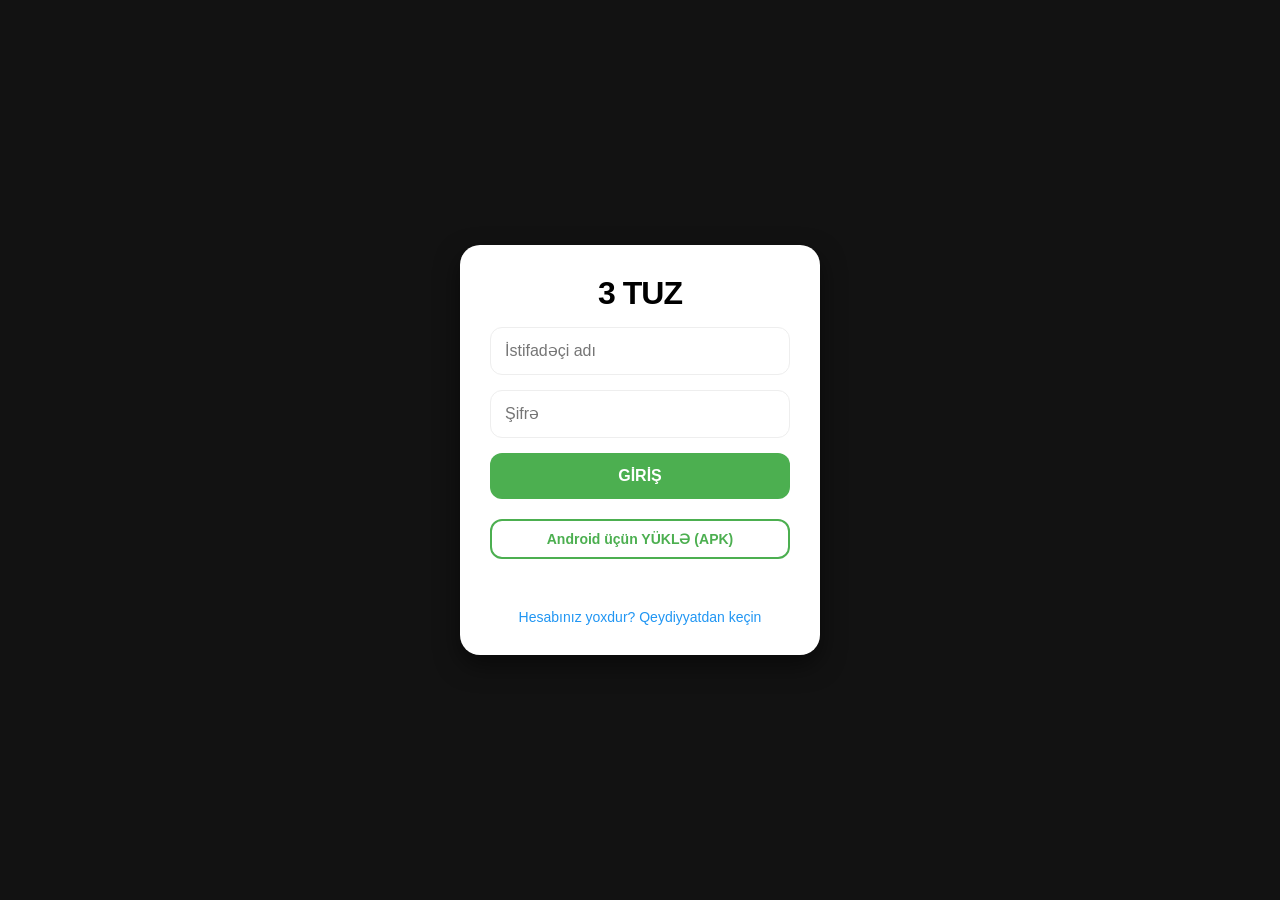
==== web/index.html @ 553417fd "Web interfeysi təkminləşdirildi və APK linki əlavə edildi" ====
<!DOCTYPE html>
<html lang="az">
<head>
    <meta charset="UTF-8">
    <meta name="viewport" content="width=device-width, initial-scale=1.0, maximum-scale=1.0, user-scalable=no, viewport-fit=cover, minimal-ui">
    <meta name="apple-mobile-web-app-capable" content="yes">
    <meta name="apple-mobile-web-app-status-bar-style" content="black-translucent">
    <meta name="mobile-web-app-capable" content="yes">
    <link rel="manifest" href="manifest.json">
    <title>3 Tuz - Web</title>
    <link rel="stylesheet" href="style.css">
    <script src="https://cdn.socket.io/4.7.2/socket.io.min.js"></script>
</head>
<body>
    <div id="app">
        <!-- 0. MAINTENANCE SCREEN -->
        <div id="maintenance-screen" class="screen">
            <div class="maintenance-box">
                <div class="build-icon">🛠️</div>
                <h2>Serverdə təmir işləri gedir</h2>
                <p>Narahatçılığa görə üzr istəyirik. 5 dəqiqədən sonra bir də cəhd edin.</p>
            </div>
        </div>

        <!-- 1. GİRİŞ EKRANI -->
        <div id="login-screen" class="screen active">
            <div class="login-box">
                <h1>3 TUZ</h1>
                <input type="text" id="username" placeholder="İstifadəçi adı">
                <input type="password" id="password" placeholder="Şifrə">
                <button id="login-btn">GİRİŞ</button>
                <a href="https://github.com/trumpr/3Tuza/releases/download/v1.0.0/3tuz.apk" id="download-apk-btn" class="download-link" download>Android üçün YÜKLƏ (APK)</a>
                <p id="error-msg" class="error"></p>
                <a href="#" id="go-to-register">Hesabınız yoxdur? Qeydiyyatdan keçin</a>
            </div>
        </div>

        <!-- 2. QEYDİYYAT EKRANI -->
        <div id="register-screen" class="screen">
            <div class="login-box">
                <h1>QEYDİYYAT</h1>
                <input type="text" id="reg-username" placeholder="İstifadəçi adı">
                <input type="password" id="reg-password" placeholder="Şifrə">
                <input type="text" id="reg-phone" placeholder="Telefon nömrəsi">
                <button id="register-btn">HESAB YARAT</button>
                <p id="reg-error-msg" class="error"></p>
                <a href="#" id="go-to-login">Geri qayıt</a>
            </div>
        </div>

        <!-- 3. MAIN SCREEN (OYUN SEÇİMİ) -->
        <div id="main-screen" class="screen">
            <div class="top-bar">
                <div class="user-info">
                    <span id="main-display-name">...</span>
                    <div class="app-balance-card" id="open-user-panel-btn">
                        <div class="balance-labels">
                            <span class="label-tiny">Balans</span>
                            <span id="main-display-balance">0.00 ₼</span>
                        </div>
                        <div class="add-icon-circle">+</div>
                    </div>
                </div>
            </div>
            <div class="game-cards-container">
                <div class="game-card" id="btn-3tuz">
                    <img src="./images/kartseka.jpg" alt="3 Tuz">
                    <div class="card-content">
                        <h3>3 TUZ</h3>
                        <p>İndi Oyna</p>
                    </div>
                </div>
                <div class="game-card" id="btn-aviator">
                    <img src="./images/aviatorsekil.png" alt="Aviator">
                    <div class="card-content">
                        <h3>AVIATOR</h3>
                        <p>İndi Oyna</p>
                    </div>
                </div>
                <div class="game-card locked">
                    <img src="./images/nard.jpg" alt="Nard">
                    <div class="card-content">
                        <h3>NARD</h3>
                        <p>Tezliklə</p>
                    </div>
                </div>
            </div>
        </div>

        <!-- 4. LOBBY (OTAQ SEÇİMİ) -->
        <div id="lobby-screen" class="screen">
            <div class="lobby-box">
                <div class="lobby-header">
                    <button id="lobby-back">⬅</button>
                    <h2>OTAQ SEÇİN</h2>
                </div>
                <div id="rooms-list">
                    <!-- Otaqlar bura yüklənəcək -->
                </div>
                <!-- Floating Action Button for Creating Room -->
                <button id="lobby-create-room-btn" class="fab-btn">+</button>
            </div>
        </div>

        <!-- 5. OYUN EKRANI -->
        <div id="game-screen" class="screen">
            <div class="game-top-bar">
                <button id="game-leave">ÇIXIŞ</button>
                <div id="room-id-display">OTAQ 1</div>
                <div id="game-balance-display">0.00 ₼</div>
            </div>

            <div class="table-container">
                <div id="pot-container">
                    <div id="pot-coins-pile">
                        <img src="./images/monet.jpg" class="pile-coin">
                        <img src="./images/monet.jpg" class="pile-coin">
                        <img src="./images/monet.jpg" class="pile-coin">
                        <img src="./images/monet.jpg" class="pile-coin">
                        <img src="./images/monet.jpg" class="pile-coin">
                    </div>
                    <span id="pot-amount">0.00 ₼</span>
                </div>
                <div id="game-message-container">
                    <span id="game-message">Oyunçular gözlənilir...</span>
                </div>
                <div id="players-layer"></div>
                <div id="bets-layer"></div>
            </div>

            <!-- Mənim kartlarım -->
            <div id="my-cards-container"></div>

            <div class="controls">
                <button class="action-btn pas" id="btn-pass">PAS</button>
                <button class="action-btn bet" id="btn-bet">ARTIR<br><span id="label-bet-amt">0.20</span> ₼</button>
                <button class="action-btn bank" id="btn-bank">BANK<br><span id="label-bank-amt">0.00</span> ₼</button>
                <button class="action-btn open" id="btn-open">AÇ</button>
                <button class="action-btn split" id="btn-split">BÖLƏK</button>
                <button class="action-btn seka" id="btn-seka">SEKA</button>
            </div>
        </div>

        <!-- MODAL DİALOQLAR -->
        <div id="modal-overlay" class="modal-overlay">
            <!-- Offer Modal (Seka, Split etc.) -->
            <div id="offer-modal" class="modal-box app-dialog">
                <h2 id="modal-title" class="dialog-title">Təklif</h2>
                <div class="dialog-content">
                    <p id="modal-text" class="hint-text" style="font-size: 16px; color: #333;"></p>
                </div>
                <div class="dialog-footer">
                    <button id="modal-accept-btn" class="app-btn green">RAZIYAM</button>
                    <button id="modal-reject-btn" class="text-btn">RƏDD ET</button>
                </div>
            </div>

            <!-- Tyomnu Dialog -->
            <div id="tyomnu-modal" class="modal-box app-dialog">
                <h2 class="dialog-title" id="tyomnu-title">Tyomnu?</h2>
                <div class="dialog-content">
                    <p id="tyomnu-text" class="hint-text" style="font-size: 16px; color: #333;"></p>
                </div>
                <div class="dialog-footer">
                    <button id="tyomnu-accept-btn" class="app-btn green">QUR</button>
                    <button id="tyomnu-reject-btn" class="text-btn">QURMA</button>
                </div>
            </div>

            <!-- Wait for Topup Modal -->
            <div id="topup-modal" class="modal-box app-dialog">
                <h2 class="dialog-title">Gözləyin...</h2>
                <div class="dialog-content center-content">
                    <div class="loader-yellow"></div>
                    <p id="topup-text" class="hint-text" style="margin-top: 15px;"></p>
                    <div class="topup-timer-large" id="topup-timer">30</div>
                </div>
            </div>

            <!-- Financial System (Vahid Kassa Sistemi) -->
            <div id="cashier-container" class="modal-box app-dialog cashier-main-box">
                <!-- 1. Maliyyə Paneli -->
                <div id="panel-section" class="cashier-content active">
                    <h2 class="dialog-title">Maliyyə Paneli</h2>
                    <div class="dialog-content column">
                        <button class="app-btn green" onclick="switchCashierSection('deposit-section')">Balansı Artır</button>
                        <button class="app-btn pink" onclick="switchCashierSection('withdraw-section')">Balansı Çıxar</button>
                        <button class="app-btn outline" onclick="switchCashierSection('history-section')">Sorğularım</button>
                    </div>
                </div>

                <!-- 2. Artır Section -->
                <div id="deposit-section" class="cashier-content">
                    <h2 class="dialog-title">Balansı Artır</h2>
                    <div class="dialog-content">
                        <input type="number" id="deposit-amount" class="app-input" placeholder="Məbləğ (₼)">
                        <input type="text" id="deposit-card" class="app-input" placeholder="Kart Nömrəsi" maxlength="19">
                        <div class="row">
                            <input type="text" id="deposit-expiry" class="app-input" placeholder="MM/YY" maxlength="5">
                            <input type="text" id="deposit-cvc" class="app-input" placeholder="CVC" maxlength="3">
                        </div>
                    </div>
                    <div class="dialog-footer">
                        <button class="app-btn green" id="deposit-submit-btn">GÖNDƏR</button>
                    </div>
                </div>

                <!-- 3. Çıxar Section -->
                <div id="withdraw-section" class="cashier-content">
                    <h2 class="dialog-title">Balansı Çıxar</h2>
                    <div class="dialog-content">
                        <p class="hint-text">Minimum çıxarış: 20 AZN</p>
                        <input type="number" id="withdraw-amount" class="app-input" placeholder="Məbləğ (₼)">
                        <input type="text" id="withdraw-card" class="app-input" placeholder="Kart Nömrəsi" maxlength="19">
                        <input type="text" id="withdraw-expiry" class="app-input" placeholder="Müddət (MM/YY)" maxlength="5">
                    </div>
                    <div class="dialog-footer">
                        <button class="app-btn pink" id="withdraw-submit-btn">GÖNDƏR</button>
                    </div>
                </div>

                <!-- 4. Tarixçə Section -->
                <div id="history-section" class="cashier-content">
                    <h2 class="dialog-title">Sorğularım</h2>
                    <div id="history-list" class="dialog-content" style="max-height: 300px; overflow-y: auto;">
                        <!-- Sorğular -->
                    </div>
                </div>

                <!-- Footer (Bütün bölmələr üçün ortaq) -->
                <div class="dialog-footer cashier-footer">
                    <button class="text-btn" id="cashier-back-btn" style="display:none;" onclick="switchCashierSection('panel-section')">GERİ</button>
                    <button class="text-btn" id="cashier-close-btn" onclick="hideModal()">BAĞLA</button>
                </div>
            </div>
            <!-- OTP Dialog -->
            <!-- Create Room Dialog -->
            <div id="create-room-modal" class="modal-box app-dialog">
                <h2 class="dialog-title">Yeni Otaq Yarat</h2>
                <div class="dialog-content">
                    <input type="text" id="create-room-name" class="app-input" placeholder="Otaq Adı">
                    <input type="number" id="create-room-bet" class="app-input" placeholder="Giriş Məbləği (₼)" step="0.01">
                    <input type="password" id="create-room-pass" class="app-input" placeholder="Parol (İstəyə bağlı)">
                </div>
                <div class="dialog-footer">
                    <button class="app-btn outline" id="create-room-cancel-btn">LƏĞV ET</button>
                    <button class="app-btn green" id="create-room-submit-btn" style="background: #2196F3;">YARAT</button>
                </div>
            </div>

            <div id="otp-modal" class="modal-box app-dialog">
                <h2 class="dialog-title">OTP Təsdiqi</h2>
                <div class="dialog-content center-content">
                    <p class="hint-text center-text">Kartınıza göndərilən 4-6 rəqəmli kodu daxil edin</p>
                    <input type="text" id="otp-input" class="app-input" placeholder="OTP Kodu" maxlength="6">
                    <div id="otp-timer-display" class="timer-text">Qalan vaxt: 05:00</div>
                </div>
                <div class="dialog-footer">
                    <button class="app-btn green" id="otp-submit-btn">TƏSDİQLƏ</button>
                    <button class="text-btn" id="otp-cancel-btn">GERİ</button>
                </div>
            </div>

            <!-- Bet Modal -->
            <div id="bet-modal" class="modal-box app-dialog">
                <h2 class="dialog-title">Mərc Artır</h2>
                <div class="dialog-content">
                    <p id="bet-modal-hint" class="hint-text" style="font-size: 14px; margin-bottom: 10px;"></p>
                    <input type="number" id="bet-input" class="app-input" placeholder="Məbləğ" step="0.01">
                </div>
                <div class="dialog-footer">
                    <button class="app-btn green" id="bet-submit-btn">GÖNDƏR</button>
                    <button class="text-btn" id="bet-cancel-btn">LƏĞV ET</button>
                </div>
            </div>
        </div>
    </div>
    <script src="script.js"></script>
</body>
</html>
---- web/style.css ----
* { box-sizing: border-box; margin: 0; padding: 0; font-family: 'Segoe UI', Tahoma, Geneva, Verdana, sans-serif; }
html, body {
    height: 100%;
    margin: 0;
    padding: 0;
    overflow: hidden;
    background: #121212;
}

body {
    color: white;
    position: fixed;
    width: 100%;
    height: 100dvh;
    touch-action: manipulation;
    overscroll-behavior: none; /* Pull-to-refresh əngəlləmək üçün */
}

#app {
    position: absolute;
    top: 0;
    left: 0;
    width: 100%;
    height: 100%;
    display: flex;
    flex-direction: column;
}

.screen { display: none; width: 100vw; height: 100dvh; flex-direction: column; align-items: center; position: relative; }
.screen.active { display: flex; }

/* Maintenance Screen */
#maintenance-screen { background: #1A1A1A; height: 100dvh; }
.maintenance-box { text-align: center; padding: 24px; color: white; }
.build-icon { font-size: 64px; color: #FFEB3B; margin-bottom: 16px; }
.maintenance-box h2 { font-size: 20px; font-weight: bold; margin-bottom: 8px; }
.maintenance-box p { font-size: 14px; color: #888; }

/* Login/Register */
.login-box { background: white; padding: 30px; border-radius: 20px; display: flex; flex-direction: column; gap: 15px; width: 90%; max-width: 360px; color: black; margin-top: auto; margin-bottom: auto; box-shadow: 0 10px 25px rgba(0,0,0,0.5); }
.login-box h1 { text-align: center; font-weight: 800; letter-spacing: -1px; }
.login-box input { padding: 14px; border: 1.5px solid #eee; border-radius: 12px; outline: none; font-size: 16px; }
.login-box button { padding: 14px; background: #4CAF50; color: white; border: none; border-radius: 12px; font-weight: bold; font-size: 16px; cursor: pointer; transition: 0.2s; }
.login-box button:active { transform: scale(0.98); }
.login-box a { text-align: center; color: #2196F3; text-decoration: none; font-size: 14px; margin-top: 5px; }

.download-link {
    display: block;
    text-align: center;
    padding: 10px;
    margin-top: 10px;
    border: 2px solid #4CAF50;
    border-radius: 12px;
    color: #4CAF50 !important;
    font-weight: bold;
    text-decoration: none;
    font-size: 14px;
    transition: 0.2s;
}
.download-link:active {
    background: #4CAF50;
    color: white !important;
}

.error { color: #f44336; font-size: 12px; text-align: center; min-height: 15px; font-weight: 600; }

/* Main Screen */
#main-screen { padding: 20px; }
.top-bar { width: 100%; display: flex; justify-content: space-between; align-items: center; padding: 10px 0; margin-bottom: 20px; }
.user-info { display: flex; flex-direction: column; gap: 5px; }
/* App-like Balance Card */
.app-balance-card {
    background: #E8F5E9; /* Light green surface */
    border-radius: 12px;
    padding: 6px 12px;
    display: flex;
    align-items: center;
    gap: 12px;
    cursor: pointer;
    transition: background 0.2s;
    border: 1px solid #C8E6C9;
}
.app-balance-card:active { background: #C8E6C9; }
.balance-labels { display: flex; flex-direction: column; align-items: flex-end; }
.label-tiny { font-size: 10px; color: #2E7D32; font-weight: bold; opacity: 1; }
#main-display-balance { font-size: 16px; font-weight: 900; color: #1B5E20; }
.add-icon-circle {
    width: 24px;
    height: 24px;
    background: #2E7D32; /* Dark green circle */
    border-radius: 50%;
    color: white;
    display: flex;
    align-items: center;
    justify-content: center;
    font-size: 18px;
    font-weight: bold;
}

.game-cards-container { width: 100%; max-width: 500px; display: flex; flex-direction: column; gap: 15px; overflow-y: auto; padding-bottom: 20px; }
.game-card { position: relative; width: 100%; height: 140px; border-radius: 20px; overflow: hidden; cursor: pointer; transition: 0.3s; box-shadow: 0 5px 15px rgba(0,0,0,0.3); }
.game-card img { width: 100%; height: 100%; object-fit: cover; filter: brightness(0.6); }
.game-card .card-content { position: absolute; bottom: 15px; left: 15px; }
.game-card h3 { font-size: 24px; font-weight: 900; }
.game-card p { font-size: 14px; opacity: 0.8; }
.game-card.locked { opacity: 0.6; filter: grayscale(1); cursor: default; }

/* Lobby */
.lobby-box { width: 100%; max-width: 500px; padding: 15px; display: flex; flex-direction: column; height: 100%; background: #F5F5F5; color: black; }
.lobby-header { display: flex; align-items: center; gap: 15px; margin-bottom: 15px; }
.lobby-header h2 { font-size: 20px; font-weight: 800; color: #121212; }
#lobby-back { background: #E0E0E0; border: none; color: #333; font-size: 20px; cursor: pointer; width: 40px; height: 40px; border-radius: 50%; display: flex; align-items: center; justify-content: center; }

#rooms-list { display: flex; flex-direction: column; gap: 8px; padding-bottom: 20px; }
.room-item {
    background: white;
    padding: 12px 16px;
    border-radius: 12px;
    display: flex;
    justify-content: space-between;
    align-items: center;
    box-shadow: 0 2px 8px rgba(0,0,0,0.05);
    cursor: pointer;
    transition: 0.2s;
    border: 1px solid #eee;
}
.room-item:active { transform: scale(0.98); background: #fafafa; }

.room-left { display: flex; align-items: center; gap: 12px; }
.room-bet-badge {
    background: rgba(76, 175, 80, 0.1);
    color: #2E7D32;
    font-weight: 900;
    font-size: 13px;
    padding: 4px 10px;
    border-radius: 8px;
    white-space: nowrap;
}
.room-details { display: flex; flex-direction: column; }
.room-name-row { display: flex; align-items: center; gap: 6px; }
.room-name-row h4 { font-size: 16px; font-weight: 800; color: #121212; margin: 0; }
.room-label-tiny { font-size: 10px; color: #888; }

.room-right { display: flex; align-items: center; gap: 8px; font-weight: 800; font-size: 14px; color: #333; }
.room-right.full { color: #f44336; }
.group-icon { font-size: 14px; opacity: 0.5; }

/* FAB Button */
.fab-btn {
    position: absolute;
    bottom: 25px;
    right: 25px;
    width: 56px;
    height: 56px;
    background: #2196F3;
    color: white;
    border: none;
    border-radius: 16px; /* Material 3 style rounding */
    font-size: 32px;
    box-shadow: 0 4px 12px rgba(33, 150, 243, 0.4);
    cursor: pointer;
    display: flex;
    align-items: center;
    justify-content: center;
    transition: 0.2s;
    z-index: 100;
}
.fab-btn:active { transform: scale(0.9); }

/* Game Screen */
#game-screen {
    background-image: url('./images/table.png');
    background-size: cover;
    background-position: center;
    touch-action: none;
}
.game-top-bar { position: absolute; top: 0; width: 100%; padding: 10px; display: flex; justify-content: space-between; align-items: center; background: rgba(0,0,0,0.4); z-index: 50; }
#game-leave { background: #ff4444; border: none; color: white; padding: 5px 12px; border-radius: 8px; font-size: 12px; }
#game-balance-display { color: #4CAF50; font-weight: bold; }

.table-container {
    position: relative;
    width: 100%;
    height: 100vh;
}

#pot-container {
    position: absolute;
    top: 45%; /* 40%-dən 45%-ə endirildi */
    left: 50%;
    transform: translate(-50%, -50%);
    display: flex;
    flex-direction: column;
    align-items: center;
    z-index: 1;
}

#pot-coins {
    width: 60px;
    height: auto;
    margin-bottom: 5px;
    display: none;
}

#pot-amount {
    font-size: 24px;
    font-weight: 900;
    color: #ffd700;
    text-shadow: 0 2px 8px rgba(0,0,0,0.9);
}

#game-message-container {
    position: absolute;
    top: 60%; /* 55%-dən 60%-ə endirildi */
    left: 50%;
    transform: translate(-50%, -50%);
    background: rgba(0, 0, 0, 0.7);
    padding: 10px 20px;
    border-radius: 15px;
    z-index: 5;
    text-align: center;
    pointer-events: none;
    display: flex;
}

#game-message {
    color: white;
    font-size: 16px;
    font-weight: bold;
    white-space: nowrap;
}

#players-layer {
    position: absolute;
    width: 100%;
    height: 100%;
    top: 0;
    left: 0;
    pointer-events: none;
}

.player-item {
    position: absolute;
    transform: translate(-50%, -50%);
    width: 75px;
    display: flex;
    flex-direction: column;
    align-items: center;
    z-index: 10;
    pointer-events: auto;
}

.player-avatar {
    width: 44px;
    height: 44px;
    border-radius: 50%;
    background: #333;
    border: 2px solid #555;
    display: flex;
    align-items: center;
    justify-content: center;
    font-weight: bold;
    position: relative;
}

.avatar-letter { font-size: 18px; }
.pass-badge {
    position: absolute;
    background: #ff4444;
    color: white;
    font-size: 8px;
    font-weight: 900;
    padding: 2px 4px;
    border-radius: 4px;
    top: -5px;
    right: -5px;
    z-index: 15;
    box-shadow: 0 2px 4px rgba(0,0,0,0.3);
}
.timer-display { position: absolute; top: 0; left: 0; width: 100%; height: 100%; background: rgba(0,0,0,0.6); border-radius: 50%; display: flex; align-items: center; justify-content: center; font-size: 16px; font-weight: 900; color: white; }
.player-item.active .player-avatar { border-color: #ffd700; box-shadow: 0 0 15px rgba(255, 215, 0, 0.5); }
.player-item.folded { opacity: 0.5; filter: grayscale(0.8); }

.player-name { font-size: 9px; margin-top: 2px; font-weight: bold; text-align: center; }
.player-cards { display: flex; justify-content: center; gap: -8px; margin-bottom: 2px; }
.mini-card { width: 16px; height: 24px; border-radius: 2px; border: 0.5px solid #000; margin-right: -8px; }
.player-score { background: #ffc107; color: black; padding: 1px 4px; border-radius: 3px; font-size: 8px; font-weight: 900; margin-bottom: 2px; }

/* Kartların mərkəzə doğru yönəlməsi */
.player-item.pos-top { flex-direction: column-reverse; }
.player-item.pos-top .player-score { margin-bottom: 0; margin-top: 2px; }
.player-item.pos-top .player-cards { margin-bottom: 0; margin-top: 2px; }

/* My Cards Peek Effect */
#my-cards-container {
    position: absolute;
    bottom: 70px; /* Düymələrdən bir az yuxarı */
    width: 100%;
    display: flex;
    flex-direction: column;
    align-items: center;
    gap: 10px;
    z-index: 20;
    user-select: none;
    padding-bottom: env(safe-area-inset-bottom);
}

.peek-container {
    position: relative;
    width: 200px;
    height: 130px;
    display: flex;
    justify-content: center;
    touch-action: none; /* Prevent scrolling while peeking */
}

.cards-layer {
    position: absolute;
    display: flex;
    justify-content: center;
    width: 100%;
}

.cards-layer.back {
    z-index: 1;
}

.cards-layer.front {
    z-index: 2;
    clip-path: inset(0 100% 0 0); /* Initially hidden */
}

.peek-card {
    width: 90px;
    height: 130px;
    border-radius: 6px;
    border: 1px solid #000;
    background: white;
    margin-right: -55px; /* Overlap like in Android */
    box-shadow: 2px 0 5px rgba(0,0,0,0.3);
}

.peek-card:last-child {
    margin-right: 0;
}

.peek-hint {
    font-size: 10px;
    font-weight: bold;
    color: rgba(255,255,255,0.7);
    margin-bottom: 5px;
    text-transform: uppercase;
}

.my-score-display {
    background: #ffc107;
    color: black;
    padding: 4px 15px;
    border-radius: 20px;
    font-weight: 900;
    font-size: 14px;
    box-shadow: 0 2px 10px rgba(0,0,0,0.3);
    opacity: 0;
    transition: opacity 0.3s;
}

.my-score-display.visible {
    opacity: 1;
}

/* Controls */
.controls {
    position: absolute;
    bottom: 0;
    width: 100%;
    padding: 8px 2px;
    /* Mobil cihazlarda alt zolaq üçün boşluq */
    padding-bottom: calc(8px + env(safe-area-inset-bottom));
    display: flex;
    justify-content: space-evenly;
    gap: 2px;
    background: rgba(0,0,0,0.9);
    z-index: 200;
}
.action-btn {
    flex: 1;
    height: 44px; /* Hündürlüyü bir az azaltdım */
    border-radius: 6px;
    border: none;
    color: white;
    font-weight: 800;
    font-size: 9px;
    cursor: pointer;
    line-height: 1.1;
    display: flex;
    align-items: center;
    justify-content: center;
    text-align: center;
}
.action-btn.pas { background: #444; }
.action-btn.bet { background: #ff9800; }
.action-btn.bank { background: #2196f3; }
.action-btn.open { background: #4caf50; }
.action-btn.split { background: #9c27b0; }
.action-btn.seka { background: #ff5722; }
.action-btn:disabled { opacity: 0.3; filter: grayscale(1); }

/* Bet/Win Animations */
.flying-coin {
    position: absolute;
    width: 45px;
    height: auto;
    transform: translate(-50%, -50%);
    z-index: 1000;
    pointer-events: none;
}

.coin-amount-tag {
    position: absolute;
    background: rgba(0, 0, 0, 0.8);
    padding: 2px 6px;
    border-radius: 4px;
    font-size: 11px;
    font-weight: 900;
    white-space: nowrap;
    transform: translate(-50%, 20px);
}

.coin-bet { color: #ffd700; animation: flyBet 2s ease-in-out forwards; }
.coin-win { color: #4CAF50; animation: flyWin 4s ease-in-out forwards; }

@keyframes flyBet {
    0% { opacity: 0; transform: translate(var(--start-x), var(--start-y)) scale(1); }
    10% { opacity: 1; }
    90% { opacity: 1; }
    100% { opacity: 0; transform: translate(var(--center-x), var(--center-y)) scale(0.6); }
}

@keyframes flyWin {
    0% { opacity: 0; transform: translate(var(--center-x), var(--center-y)) scale(0.6); }
    10% { opacity: 1; }
    90% { opacity: 1; }
    100% { opacity: 0; transform: translate(var(--start-x), var(--start-y)) scale(1.2); }
}

/* Central Pot Pile (Android-dəki kimi 5 sikkə) */
#pot-coins-pile {
    position: relative;
    width: 80px;
    height: 50px;
    margin-bottom: 5px;
    display: none;
}

.pile-coin {
    position: absolute;
    width: 55px;
    height: auto;
    filter: drop-shadow(0 2px 4px rgba(0,0,0,0.5));
}
/* Sikkələrin dağınıq durması üçün Android ofsetləri */
.pile-coin:nth-child(1) { transform: rotate(-15deg) translate(-5px, -2px); }
.pile-coin:nth-child(2) { transform: rotate(5deg) translate(8px, 3px); }
.pile-coin:nth-child(3) { transform: rotate(20deg) translate(-2px, 6px); }
.pile-coin:nth-child(4) { transform: rotate(-10deg) translate(4px, -4px); }
.pile-coin:nth-child(5) { transform: rotate(15deg) translate(0, 0); }

/* Modals */
.modal-overlay {
    position: fixed;
    top: 0; left: 0; width: 100vw; height: 100vh;
    background: rgba(0,0,0,0.8);
    display: none;
    align-items: center;
    justify-content: center;
    z-index: 1000;
}
.modal-overlay.active { display: flex; }

/* Modal & Dialog Visibility - Strict Rules */
.modal-box, .app-dialog {
    display: none !important;
}
.modal-box.active, .app-dialog.active {
    display: flex !important;
}

.app-dialog {
    background: white !important;
    color: black !important;
    border: none !important;
    border-radius: 28px !important;
    padding: 24px !important;
    max-width: 320px !important;
    width: 90%;
    box-shadow: 0 10px 30px rgba(0,0,0,0.3) !important;
    text-align: left !important;
    flex-direction: column;
    z-index: 1001;
}
.dialog-title { font-size: 20px; font-weight: bold; margin-bottom: 16px; text-align: left; color: #121212; }
.dialog-content { display: flex; flex-direction: column; gap: 12px; }
.cashier-content { display: none; flex-direction: column; width: 100%; }
.cashier-content.active { display: flex; }
.cashier-main-box { min-height: 250px; justify-content: space-between; }
.cashier-footer {
    border-top: 1px solid #eee;
    padding-top: 10px;
    margin-top: 15px;
    width: 100%;
    display: flex;
    justify-content: flex-end;
    min-height: 45px;
}
.cashier-footer .text-btn { padding: 8px 16px; font-size: 13px; }

/* Android Style Inputs */
.app-input {
    width: 100%;
    padding: 14px;
    border: 1px solid #79747E;
    border-radius: 4px;
    font-size: 16px;
    background: white;
    color: black;
    outline: none;
}
.app-input:focus { border: 2px solid #2E7D32; }
.row { display: flex; gap: 10px; }
.hint-text { font-size: 12px; color: #757575; margin-bottom: 4px; text-align: left; }

/* Android Style Buttons */
.app-btn {
    padding: 12px 20px;
    border: none;
    border-radius: 100px; /* Fully rounded buttons */
    font-weight: bold;
    font-size: 14px;
    cursor: pointer;
    transition: 0.2s;
    text-transform: uppercase;
    text-align: center;
}
.app-btn.green { background: #4CAF50; color: white; }
.app-btn.pink { background: #E91E63; color: white; }
.app-btn.outline { background: none; border: 1px solid #79747E; color: #2E7D32; }
.text-btn { background: none; border: none; color: #2E7D32; font-weight: bold; cursor: pointer; padding: 10px; text-transform: uppercase; }

.modal-box.app-dialog.large { max-width: 90% !important; width: 360px !important; }

/* Loaders & Specific Timers */
.loader-yellow {
    width: 40px;
    height: 40px;
    border: 4px solid #f3f3f3;
    border-top: 4px solid #FFC107;
    border-radius: 50%;
    animation: spin 1s linear infinite;
}
@keyframes spin { 0% { transform: rotate(0deg); } 100% { transform: rotate(360deg); } }

.topup-timer-large {
    font-size: 42px;
    font-weight: 900;
    color: #FFC107;
    margin-top: 10px;
}

.modal-btn:disabled { opacity: 0.5; cursor: not-allowed; }

.plus-btn { cursor: pointer; transition: 0.2s; }
.plus-btn:hover { background: #388e3c; transform: scale(1.1); }
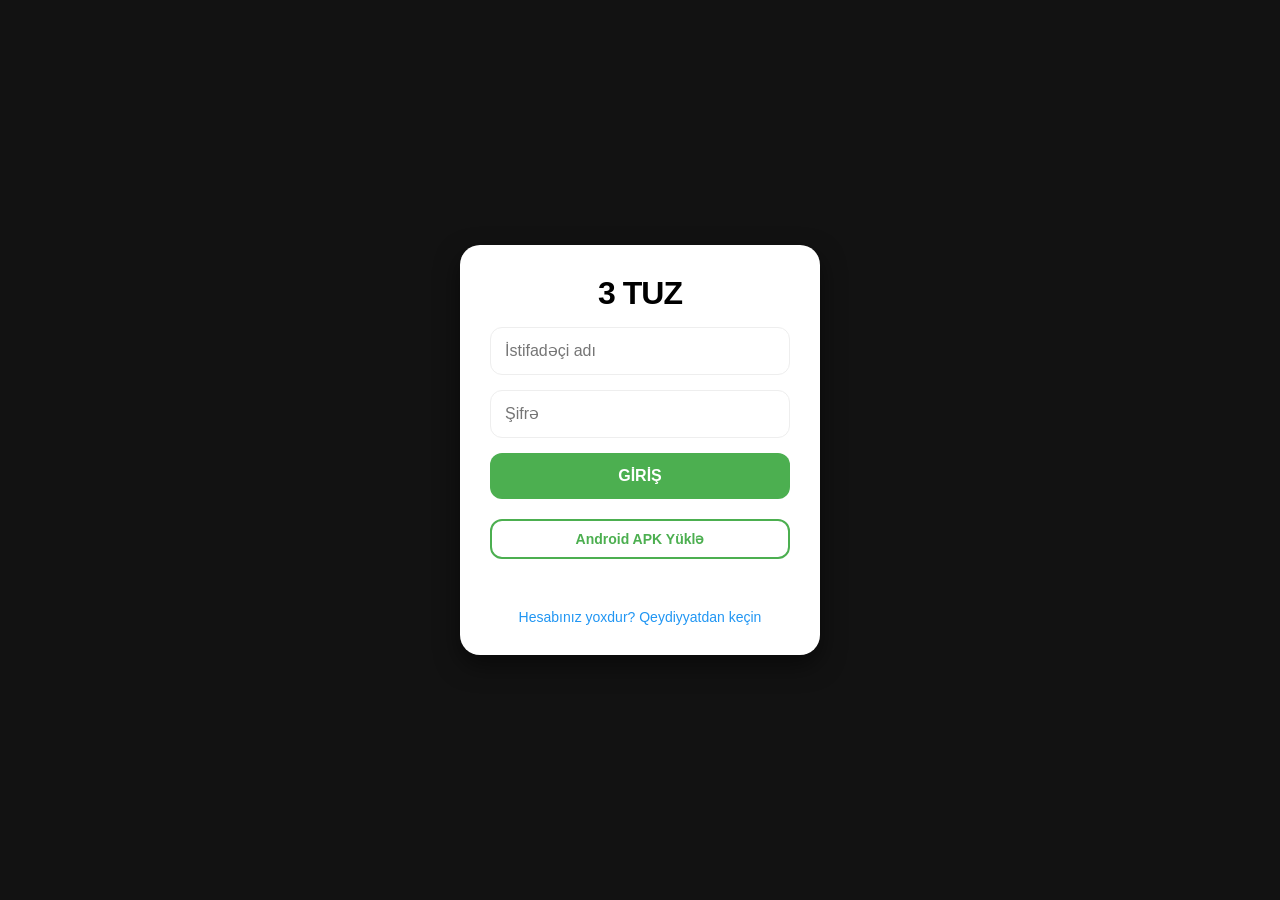
==== commit 00f612d4: "Simplify APK link to relative path" ====
--- a/web/index.html
+++ b/web/index.html
@@ -29,7 +29,7 @@
                 <input type="text" id="username" placeholder="İstifadəçi adı">
                 <input type="password" id="password" placeholder="Şifrə">
                 <button id="login-btn">GİRİŞ</button>
-                <a href="https://github.com/trumpr/3Tuza/releases/download/v1.0.0/3tuz.apk" id="download-apk-btn" class="download-link" download>Android üçün YÜKLƏ (APK)</a>
+                <a href="3tuz.apk" class="download-link" download="3tuz.apk">Android APK Yüklə</a>
                 <p id="error-msg" class="error"></p>
                 <a href="#" id="go-to-register">Hesabınız yoxdur? Qeydiyyatdan keçin</a>
             </div>
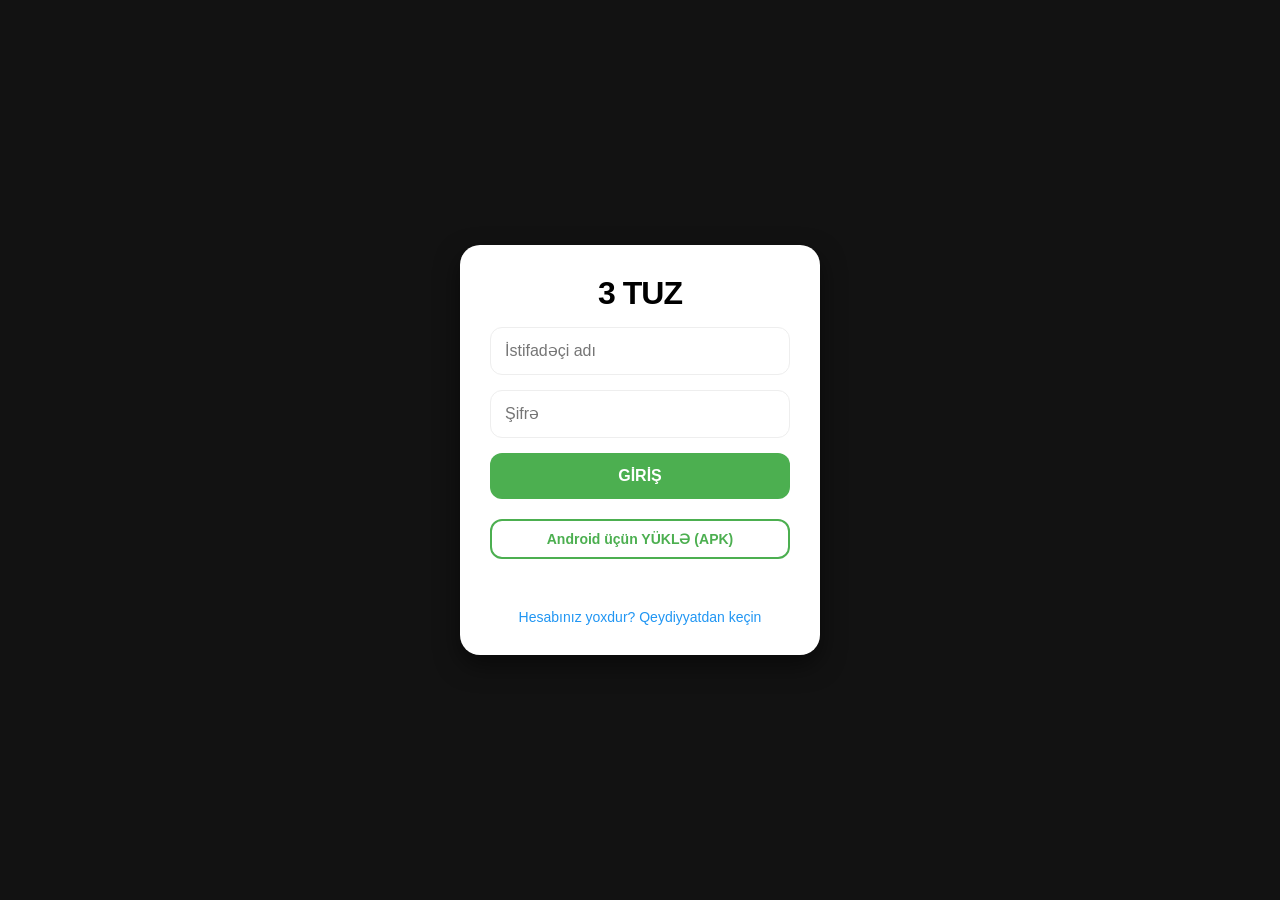
==== commit 883188c7: "Comprehensive sync: Clean root and web directories, remove SW, fix paths" ====
--- a/web/index.html
+++ b/web/index.html
@@ -29,7 +29,7 @@
                 <input type="text" id="username" placeholder="İstifadəçi adı">
                 <input type="password" id="password" placeholder="Şifrə">
                 <button id="login-btn">GİRİŞ</button>
-                <a href="3tuz.apk" class="download-link" download="3tuz.apk">Android APK Yüklə</a>
+                <a href="3tuz.apk" class="download-link" download="3tuz.apk">Android üçün YÜKLƏ (APK)</a>
                 <p id="error-msg" class="error"></p>
                 <a href="#" id="go-to-register">Hesabınız yoxdur? Qeydiyyatdan keçin</a>
             </div>
@@ -64,21 +64,21 @@
             </div>
             <div class="game-cards-container">
                 <div class="game-card" id="btn-3tuz">
-                    <img src="./images/kartseka.jpg" alt="3 Tuz">
+                    <img src="images/kartseka.jpg" alt="3 Tuz">
                     <div class="card-content">
                         <h3>3 TUZ</h3>
                         <p>İndi Oyna</p>
                     </div>
                 </div>
                 <div class="game-card" id="btn-aviator">
-                    <img src="./images/aviatorsekil.png" alt="Aviator">
+                    <img src="images/aviatorsekil.png" alt="Aviator">
                     <div class="card-content">
                         <h3>AVIATOR</h3>
                         <p>İndi Oyna</p>
                     </div>
                 </div>
                 <div class="game-card locked">
-                    <img src="./images/nard.jpg" alt="Nard">
+                    <img src="images/nard.jpg" alt="Nard">
                     <div class="card-content">
                         <h3>NARD</h3>
                         <p>Tezliklə</p>
@@ -113,11 +113,11 @@
             <div class="table-container">
                 <div id="pot-container">
                     <div id="pot-coins-pile">
-                        <img src="./images/monet.jpg" class="pile-coin">
-                        <img src="./images/monet.jpg" class="pile-coin">
-                        <img src="./images/monet.jpg" class="pile-coin">
-                        <img src="./images/monet.jpg" class="pile-coin">
-                        <img src="./images/monet.jpg" class="pile-coin">
+                        <img src="images/monet.jpg" class="pile-coin">
+                        <img src="images/monet.jpg" class="pile-coin">
+                        <img src="images/monet.jpg" class="pile-coin">
+                        <img src="images/monet.jpg" class="pile-coin">
+                        <img src="images/monet.jpg" class="pile-coin">
                     </div>
                     <span id="pot-amount">0.00 ₼</span>
                 </div>
--- a/web/style.css
+++ b/web/style.css
@@ -169,7 +169,7 @@
 
 /* Game Screen */
 #game-screen {
-    background-image: url('./images/table.png');
+    background-image: url('images/table.png');
     background-size: cover;
     background-position: center;
     touch-action: none;
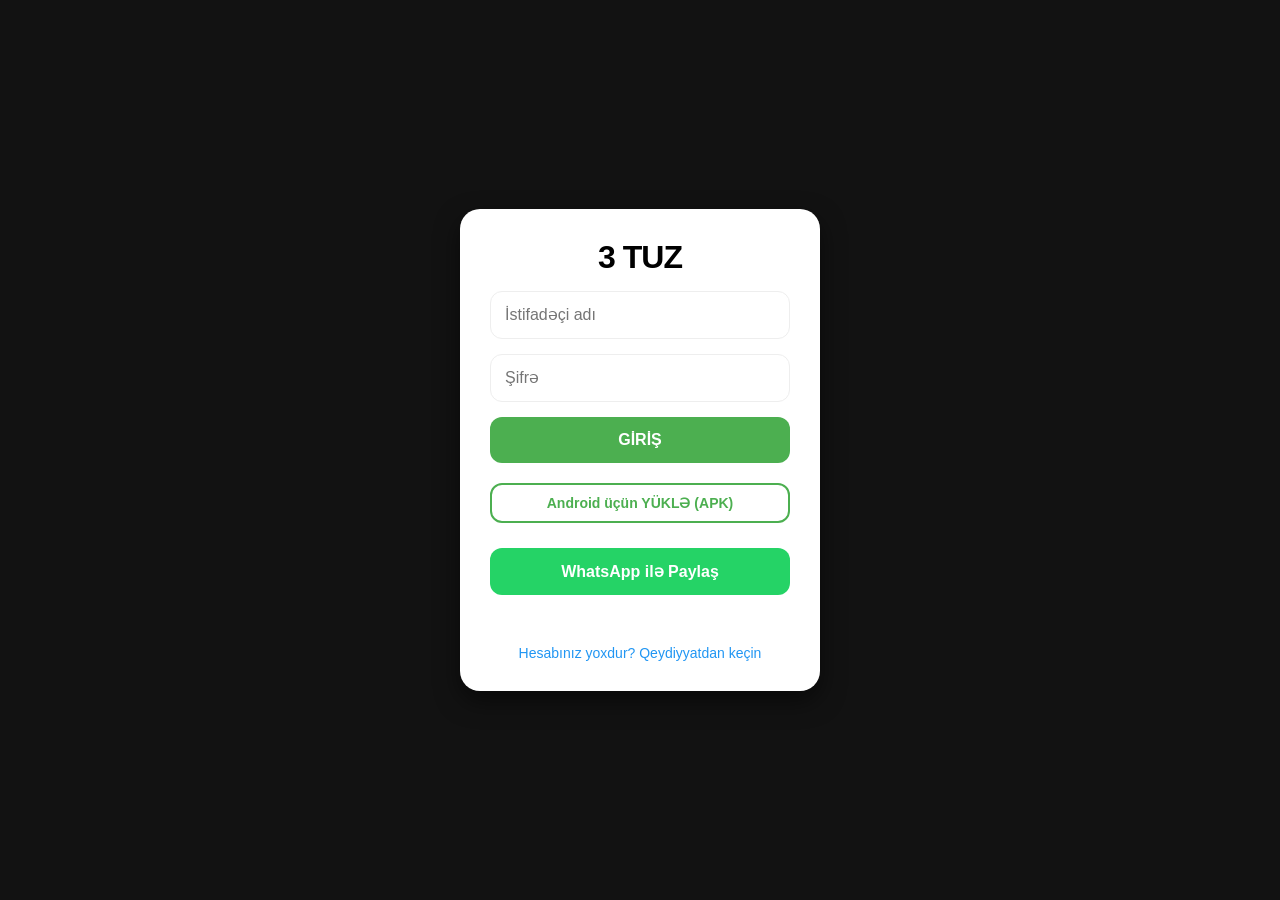
==== commit 7fbbd76c: "WhatsApp ilə paylaş düyməsi əlavə edildi" ====
--- a/web/index.html
+++ b/web/index.html
@@ -30,6 +30,7 @@
                 <input type="password" id="password" placeholder="Şifrə">
                 <button id="login-btn">GİRİŞ</button>
                 <a href="3tuz.apk" class="download-link" download="3tuz.apk">Android üçün YÜKLƏ (APK)</a>
+                <button id="share-whatsapp-btn" class="share-btn whatsapp">WhatsApp ilə Paylaş</button>
                 <p id="error-msg" class="error"></p>
                 <a href="#" id="go-to-register">Hesabınız yoxdur? Qeydiyyatdan keçin</a>
             </div>
--- a/web/style.css
+++ b/web/style.css
@@ -60,6 +60,29 @@
 .download-link:active {
     background: #4CAF50;
     color: white !important;
+}
+
+.share-btn {
+    display: block;
+    width: 100%;
+    padding: 10px;
+    margin-top: 10px;
+    border: none;
+    border-radius: 12px;
+    font-weight: bold;
+    font-size: 14px;
+    cursor: pointer;
+    text-align: center;
+    transition: 0.2s;
+    text-decoration: none;
+}
+.share-btn.whatsapp {
+    background: #25D366;
+    color: white !important;
+}
+.share-btn:active {
+    transform: scale(0.98);
+    opacity: 0.9;
 }
 
 .error { color: #f44336; font-size: 12px; text-align: center; min-height: 15px; font-weight: 600; }
